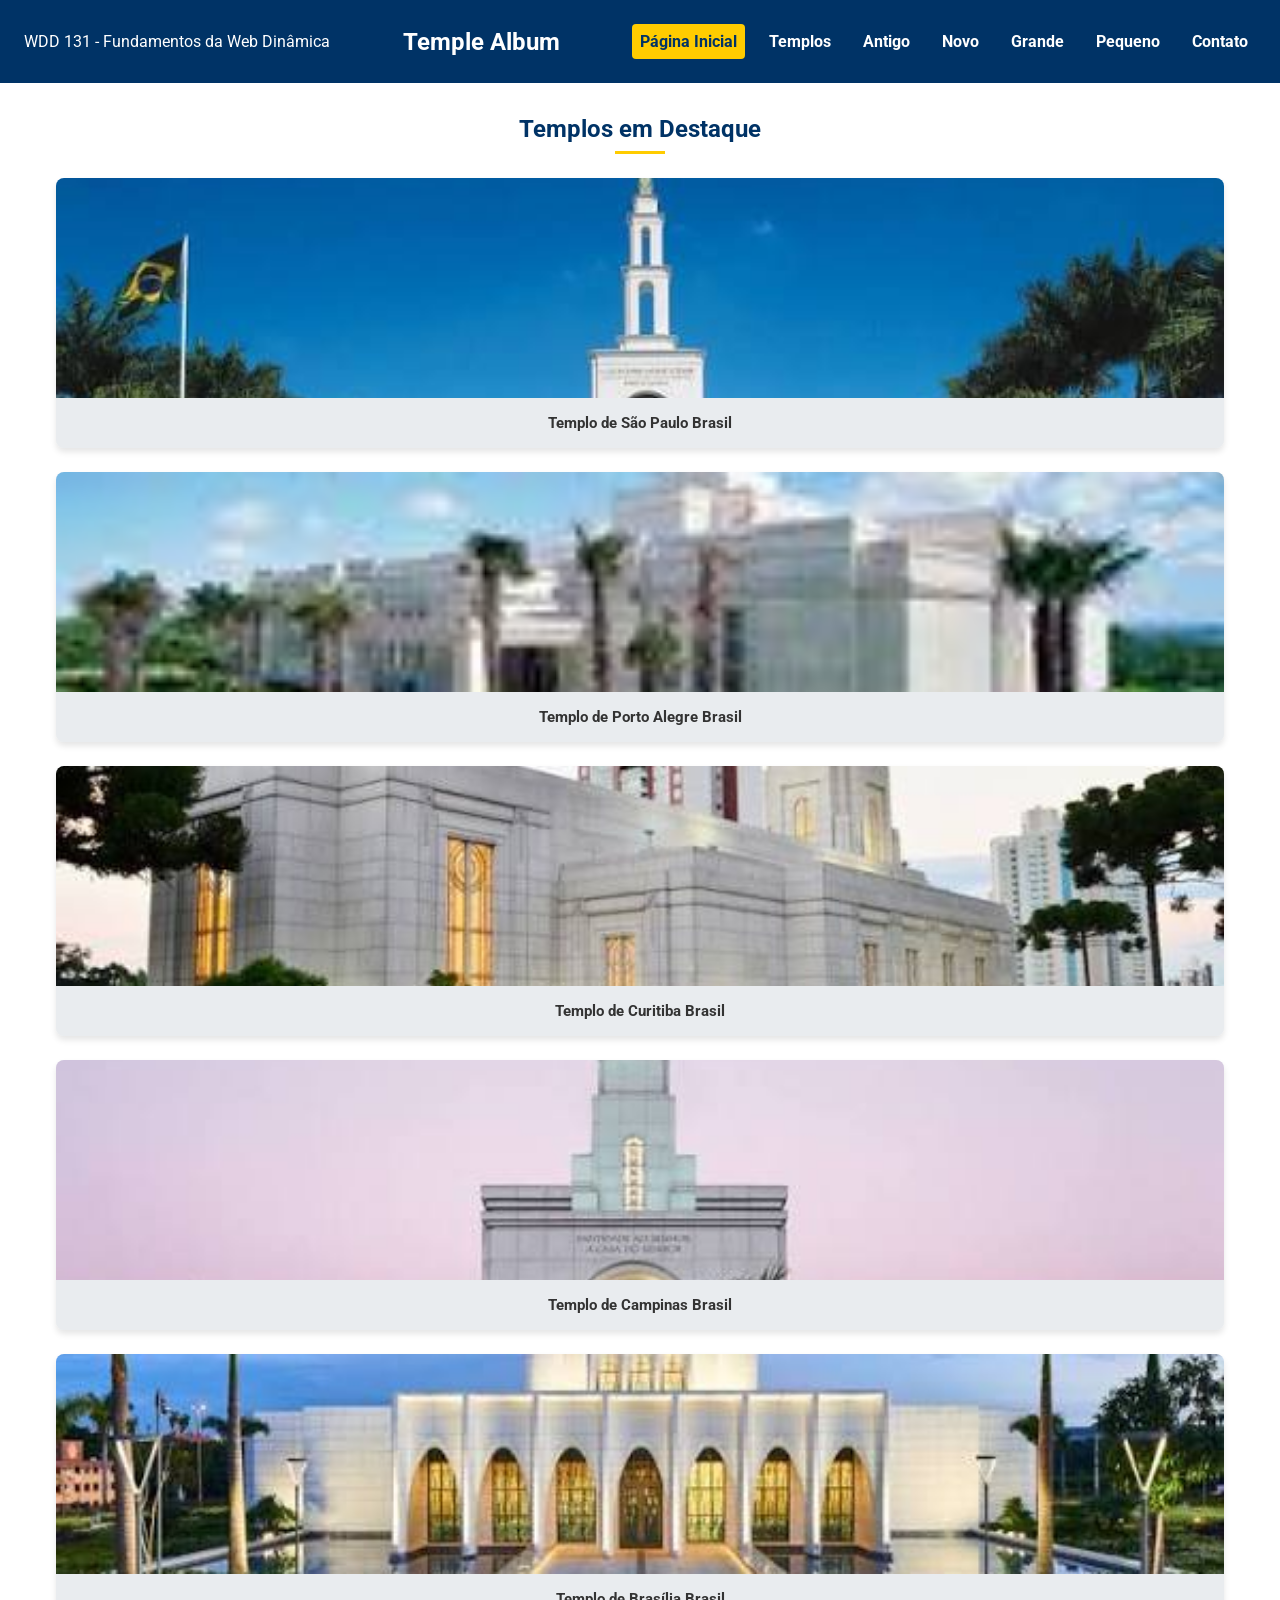
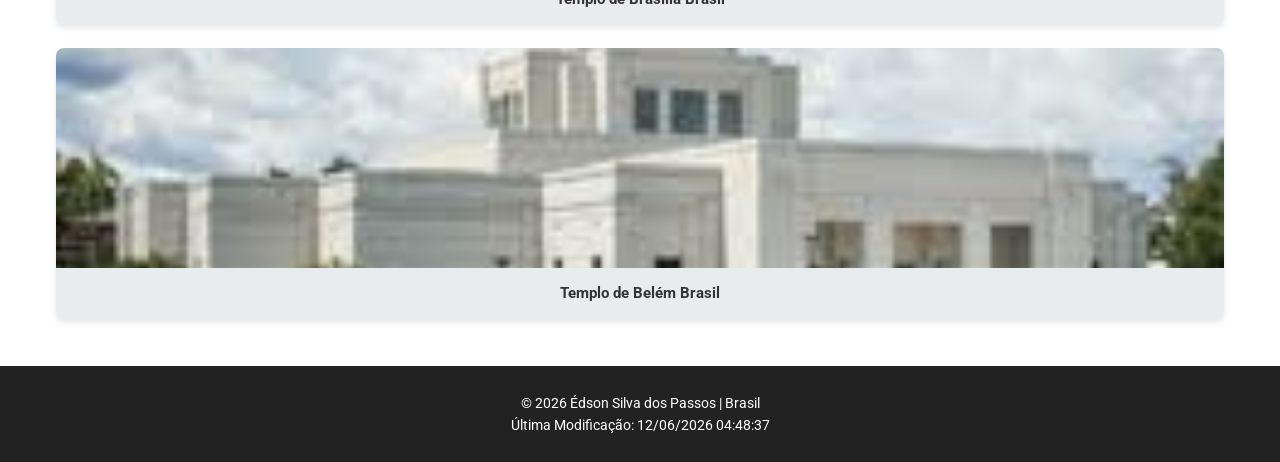
==== index.html @ 5a50f41a "Correcao final em pasta correta" ====
<!DOCTYPE html>
<html lang="pt-BR">
<head>
    <meta charset="UTF-8">
    <meta name="viewport" content="width=device-width, initial-scale=1.0">
    <meta name="description" content="Álbum de imagens de templos da Igreja de Jesus Cristo dos Santos dos Últimos Dias no Brasil para a disciplina WDD 131 - Fundamentos da Web Dinâmica.">
    <meta name="author" content="Édson Silva dos Passos">
    <title>WDD 131 - Fundamentos da Web Dinâmica - Édson Silva dos Passos</title>
    
    <link rel="preconnect" href="https://fonts.googleapis.com">
    <link rel="preconnect" href="https://fonts.gstatic.com" crossorigin>
    <link href="https://fonts.googleapis.com/css2?family=Roboto:wght@400;700&display=swap" rel="stylesheet">

    <link rel="stylesheet" href="estilos/base.css">
    <link rel="stylesheet" href="estilos/templos.css">
    <link rel="stylesheet" href="estilos/templos-grandes.css" media="(min-width: 768px)">

    <script src="scripts/obterdatas.js" defer></script>
    <script src="scripts/templos.js" defer></script>
</head>
<body>
    <header>
        <span id="titulo-curso">WDD 131 - Fundamentos da Web Dinâmica</span>
        <h1>Temple Album</h1>
        <button id="menu" aria-label="Menu de Navegação"></button>
        <nav>
            <ul class="navigation">
                <li><a href="index.html" class="active">Página Inicial</a></li>
                <li><a href="templos.html">Templos</a></li>
                <li><a href="#" id="old">Antigo</a></li>
                <li><a href="#" id="new">Novo</a></li>
                <li><a href="#" id="large">Grande</a></li>
                <li><a href="#" id="small">Pequeno</a></li>
                <li><a href="#">Contato</a></li>
            </ul>
        </nav>
    </header>

    <main>
        <h2>Templos em Destaque</h2>
        
        <div class="temple-grid">
            <section class="card">
                <figure>
                    <img src="imagens/sao_paulo_temple.jpg" alt="Templo de São Paulo Brasil" loading="lazy">
                    <figcaption>Templo de São Paulo Brasil</figcaption>
                </figure>
            </section>

            <section class="card">
                <figure>
                    <img src="imagens/porto_alegre_temple.jpg" alt="Templo de Porto Alegre Brasil" loading="lazy">
                    <figcaption>Templo de Porto Alegre Brasil</figcaption>
                </figure>
            </section>

            <section class="card">
                <figure>
                    <img src="imagens/curitiba_temple.jpg" alt="Templo de Curitiba Brasil" loading="lazy">
                    <figcaption>Templo de Curitiba Brasil</figcaption>
                </figure>
            </section>

            <section class="card">
                <figure>
                    <img src="imagens/campinas_temple.jpg" alt="Templo de Campinas Brasil" loading="lazy">
                    <figcaption>Templo de Campinas Brasil</figcaption>
                </figure>
            </section>

            <section class="card">
                <figure>
                    <img src="imagens/brasilia_temple.jpg" alt="Templo de Brasília Brasil" loading="lazy">
                    <figcaption>Templo de Brasília Brasil</figcaption>
                </figure>
            </section>

            <section class="card">
                <figure>
                    <img src="imagens/belem_temple.jpg" alt="Templo de Belém Brasil" loading="lazy">
                    <figcaption>Templo de Belém Brasil</figcaption>
                </figure>
            </section>
        </div>
    </main>

    <footer>
        <p>&copy; <span id="currentyear"></span> Édson Silva dos Passos | Brasil</p>
        <p id="lastModified"></p>
    </footer>
</body>
</html>
---- estilos/base.css ----
/* Estilos Base exigidos pela auditoria WDD 131 */
*, *::before, *::after {
    box-sizing: border-box;
}

body {
    font-family: 'Roboto', Arial, sans-serif;
    margin: 0;
    padding: 0;
    color: #333333;
    background-color: #ffffff;
}
---- estilos/templos.css ----
:root {
    --primary-color: #003366;
    --secondary-color: #f4f6f8;
    --accent-color: #ffcc00;
    --text-color: #333333;
    --bg-color: #ffffff;
    --font-family: 'Roboto', Arial, sans-serif;
}

body {
    font-family: var(--font-family);
    margin: 0;
    padding: 0;
    color: var(--text-color);
    background-color: var(--bg-color);
}

header {
    background-color: var(--primary-color);
    color: #ffffff;
    padding: 1rem;
    display: flex;
    justify-content: space-between;
    align-items: center;
    position: relative;
}

header h1 {
    font-size: 1.5rem;
    margin: 0;
}

/* Botão de Hambúrguer */
#menu {
    font-size: 1.5rem;
    background: none;
    border: none;
    color: #ffffff;
    cursor: pointer;
    padding: 0.5rem;
}

#menu::before {
    content: "≡";
}

#menu.open::before {
    content: "X";
}

/* Navegação Mobile-First (Oculta por padrão no mobile) */
nav {
    position: absolute;
    top: 100%;
    left: 0;
    width: 100%;
    background-color: var(--primary-color);
    display: none;
}

nav.open {
    display: block;
}

nav ul {
    list-style: none;
    padding: 0;
    margin: 0;
    display: flex;
    flex-direction: column;
}

nav a {
    color: #ffffff;
    text-decoration: none;
    padding: 1rem;
    display: block;
    text-align: center;
    font-weight: 700;
    transition: background-color 0.3s ease;
}

nav a:hover,
nav a.active {
    background-color: var(--accent-color);
    color: var(--primary-color);
}

main {
    max-width: 800px;
    margin: 2rem auto;
    padding: 0 1rem;
}

h2 {
    text-align: center;
    color: var(--primary-color);
    margin-bottom: 0.5rem;
}

/* Requisito obrigatório do auditor: ::after */
h2::after {
    content: "";
    display: block;
    width: 50px;
    height: 3px;
    background-color: var(--accent-color);
    margin: 0.5rem auto 1.5rem auto;
}

/* Design Uniforme das Figuras com CSS Grid */
.temple-grid {
    display: grid;
    grid-template-columns: 1fr;
    gap: 1.5rem;
}

.temple-grid figure {
    background-color: var(--secondary-color);
    margin: 0;
    border-radius: 8px;
    overflow: hidden;
    box-shadow: 0 4px 6px rgba(0, 0, 0, 0.1);
    display: flex;
    flex-direction: column;
}

.temple-grid img {
    width: 100%;
    height: 220px; /* Garante altura rigorosamente uniforme */
    object-fit: cover; /* Evita distorções nas imagens */
    display: block;
}

.temple-grid figcaption {
    padding: 1rem;
    text-align: center;
    font-weight: 700;
    font-size: 0.95rem;
    background-color: #e9ecef;
    flex-grow: 1;
    display: flex;
    align-items: center;
    justify-content: center;
}

footer {
    background-color: #222222;
    color: #ffffff;
    text-align: center;
    padding: 1.5rem;
    margin-top: 3rem;
    font-size: 0.9rem;
}

footer p {
    margin: 0.3rem 0;
}
---- estilos/templos-grandes.css ----
@media (min-width: 768px) {

    header {
        flex-direction: row;
        justify-content: space-between;
        align-items: center;
        padding: 1.5rem;
    }

    #menu {
        display: none;
    }

    nav {
        position: static;
        display: block;
        width: auto;
        background: none;
        margin-top: 0;
    }

    nav ul {
        flex-direction: row;
        gap: 1rem;
    }

    nav a {
        padding: 0.5rem;
        border-radius: 4px;
    }

    main {
        max-width: 1200px;
    }

    .temple-grid {
        grid-template-columns: 1fr;
    }

    .temple-grid .card {
        grid-template-columns: repeat(3, 1fr);
    }
}
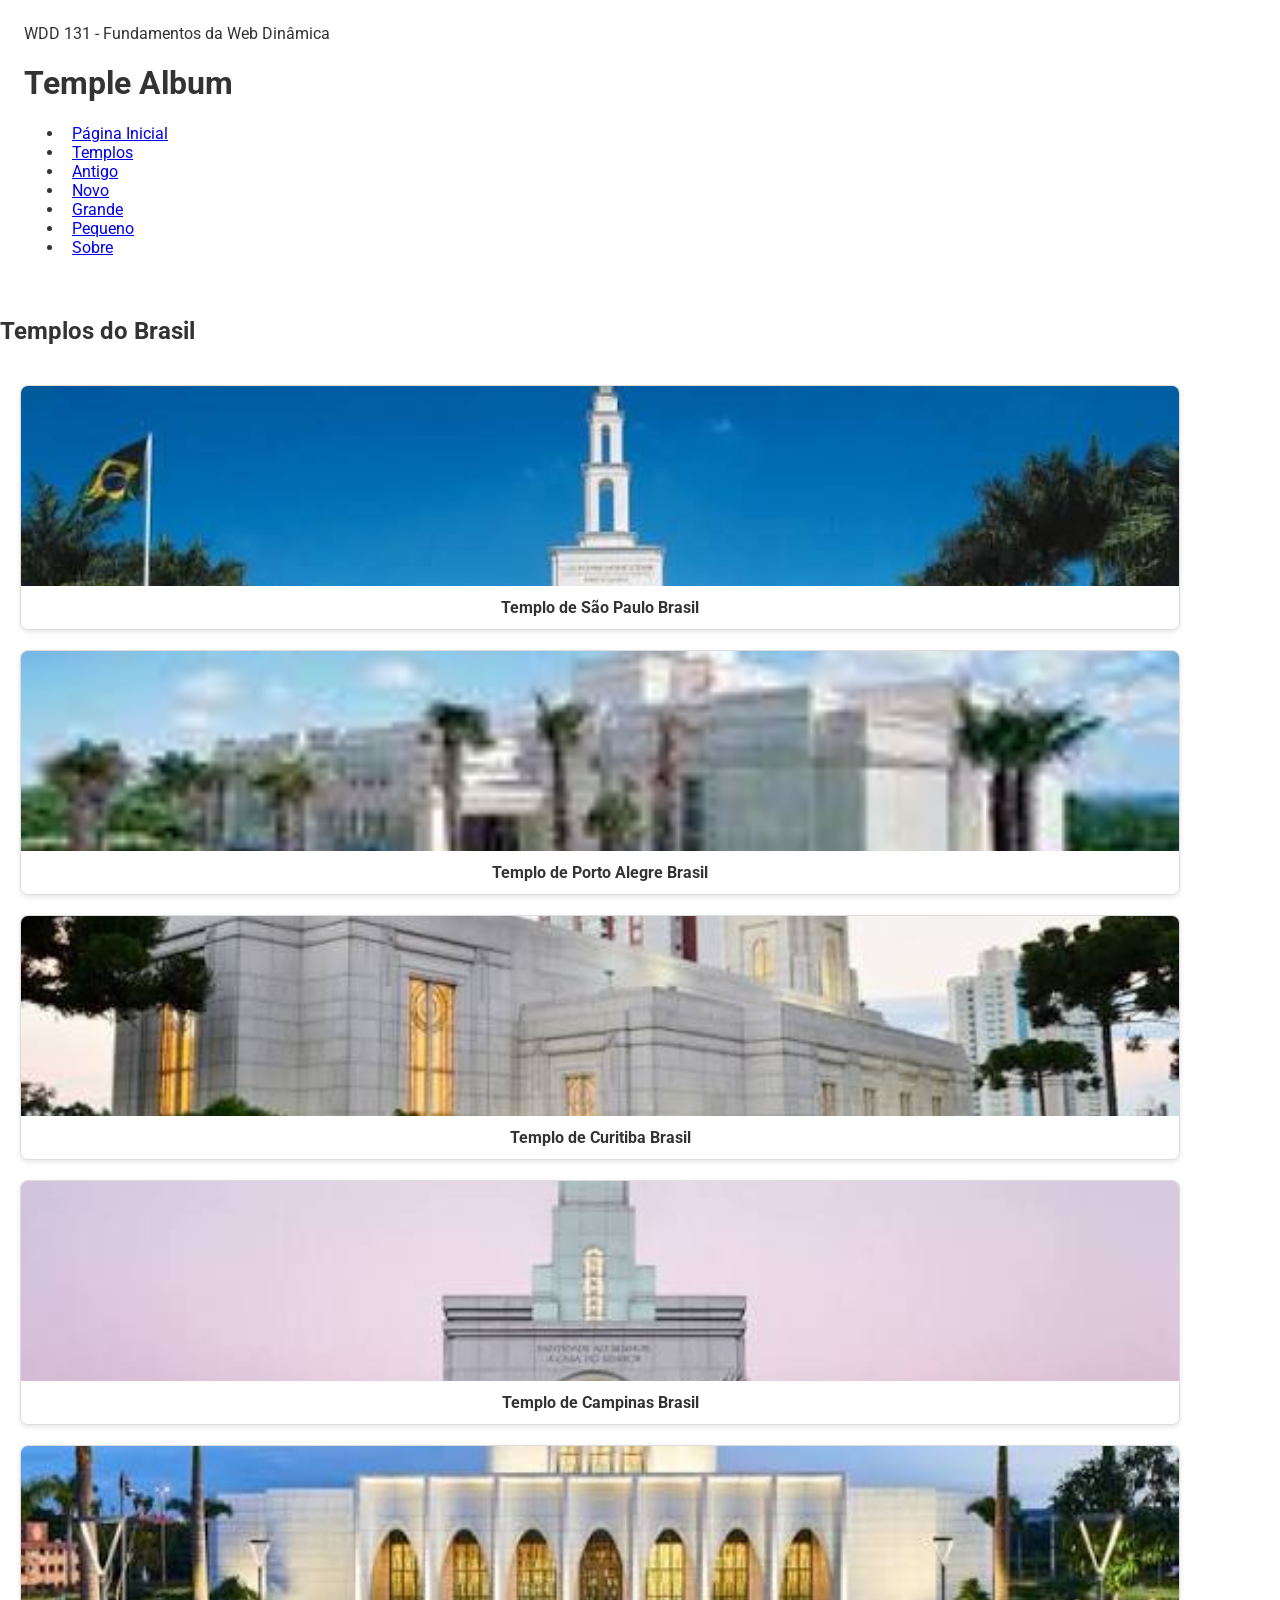
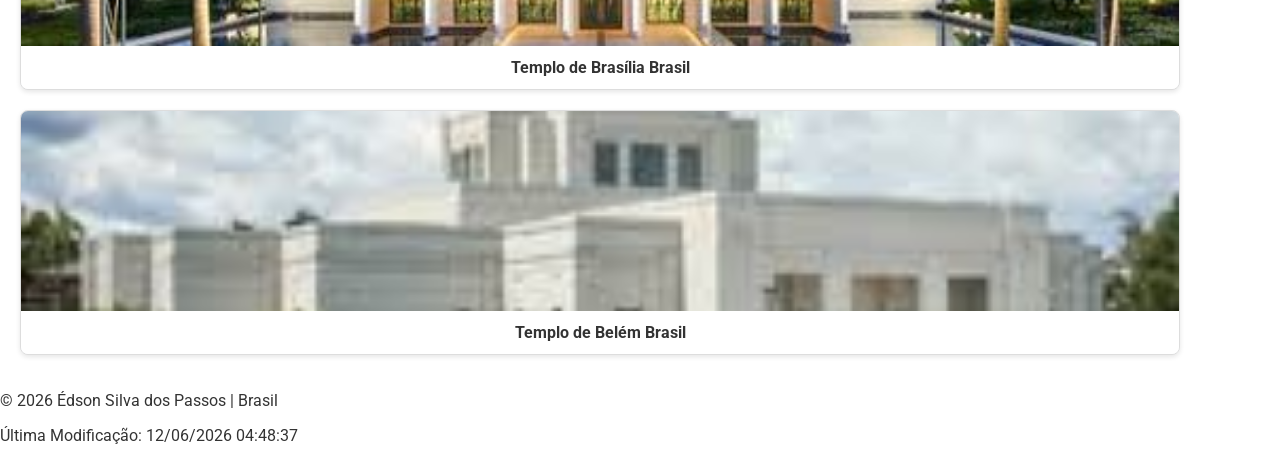
==== commit e1eda196: "Corrige retrocesso e atualiza templos.html" ====
--- a/index.html
+++ b/index.html
@@ -3,9 +3,9 @@
 <head>
     <meta charset="UTF-8">
     <meta name="viewport" content="width=device-width, initial-scale=1.0">
-    <meta name="description" content="Álbum de imagens de templos da Igreja de Jesus Cristo dos Santos dos Últimos Dias no Brasil para a disciplina WDD 131 - Fundamentos da Web Dinâmica.">
+    <meta name="description" content="Álbum de imagens de templos da Igreja de Jesus Cristo dos Santos dos Últimos Dias no Brasil para a disciplina WDD 131.">
     <meta name="author" content="Édson Silva dos Passos">
-    <title>WDD 131 - Fundamentos da Web Dinâmica - Édson Silva dos Passos</title>
+    <title>WDD 131 - Fundamentos da Web Dinâmica | Temple Album - Édson Silva dos Passos</title>
     
     <link rel="preconnect" href="https://fonts.googleapis.com">
     <link rel="preconnect" href="https://fonts.gstatic.com" crossorigin>
@@ -22,23 +22,21 @@
     <header>
         <span id="titulo-curso">WDD 131 - Fundamentos da Web Dinâmica</span>
         <h1>Temple Album</h1>
-        <button id="menu" aria-label="Menu de Navegação"></button>
         <nav>
             <ul class="navigation">
-                <li><a href="index.html" class="active">Página Inicial</a></li>
-                <li><a href="templos.html">Templos</a></li>
-                <li><a href="#" id="old">Antigo</a></li>
-                <li><a href="#" id="new">Novo</a></li>
-                <li><a href="#" id="large">Grande</a></li>
-                <li><a href="#" id="small">Pequeno</a></li>
-                <li><a href="#">Contato</a></li>
+                <li><a href="index.html">Página Inicial</a></li>
+                <li><a href="templos.html" class="active">Templos</a></li>
+                <li><a href="#antigos" id="old">Antigo</a></li>
+                <li><a href="#novos" id="new">Novo</a></li>
+                <li><a href="#grandes" id="large">Grande</a></li>
+                <li><a href="#pequenos" id="small">Pequeno</a></li>
+                <li><a href="#sobre">Sobre</a></li>
             </ul>
         </nav>
     </header>
 
     <main>
-        <h2>Templos em Destaque</h2>
-        
+        <h2>Templos do Brasil</h2>
         <div class="temple-grid">
             <section class="card">
                 <figure>
@@ -46,35 +44,30 @@
                     <figcaption>Templo de São Paulo Brasil</figcaption>
                 </figure>
             </section>
-
             <section class="card">
                 <figure>
                     <img src="imagens/porto_alegre_temple.jpg" alt="Templo de Porto Alegre Brasil" loading="lazy">
                     <figcaption>Templo de Porto Alegre Brasil</figcaption>
                 </figure>
             </section>
-
             <section class="card">
                 <figure>
                     <img src="imagens/curitiba_temple.jpg" alt="Templo de Curitiba Brasil" loading="lazy">
                     <figcaption>Templo de Curitiba Brasil</figcaption>
                 </figure>
             </section>
-
             <section class="card">
                 <figure>
                     <img src="imagens/campinas_temple.jpg" alt="Templo de Campinas Brasil" loading="lazy">
                     <figcaption>Templo de Campinas Brasil</figcaption>
                 </figure>
             </section>
-
             <section class="card">
                 <figure>
                     <img src="imagens/brasilia_temple.jpg" alt="Templo de Brasília Brasil" loading="lazy">
                     <figcaption>Templo de Brasília Brasil</figcaption>
                 </figure>
             </section>
-
             <section class="card">
                 <figure>
                     <img src="imagens/belem_temple.jpg" alt="Templo de Belém Brasil" loading="lazy">
--- a/estilos/templos.css
+++ b/estilos/templos.css
@@ -1,158 +1,39 @@
-:root {
-    --primary-color: #003366;
-    --secondary-color: #f4f6f8;
-    --accent-color: #ffcc00;
-    --text-color: #333333;
-    --bg-color: #ffffff;
-    --font-family: 'Roboto', Arial, sans-serif;
+.temple-grid {
+    display: grid;
+    grid-template-columns: repeat(auto-fit, minmax(280px, 1fr));
+    gap: 20px;
+    padding: 20px;
 }
 
-body {
-    font-family: var(--font-family);
-    margin: 0;
-    padding: 0;
-    color: var(--text-color);
-    background-color: var(--bg-color);
+.card {
+    background-color: var(--secondary-color, #f4f6f8);
+    border: 1px solid #ddd;
+    border-radius: 8px;
+    overflow: hidden;
+    box-shadow: 0 2px 5px rgba(0,0,0,0.1);
 }
 
-header {
-    background-color: var(--primary-color);
-    color: #ffffff;
-    padding: 1rem;
-    display: flex;
-    justify-content: space-between;
-    align-items: center;
-    position: relative;
-}
-
-header h1 {
-    font-size: 1.5rem;
-    margin: 0;
-}
-
-/* Botão de Hambúrguer */
-#menu {
-    font-size: 1.5rem;
-    background: none;
-    border: none;
-    color: #ffffff;
-    cursor: pointer;
-    padding: 0.5rem;
-}
-
-#menu::before {
-    content: "≡";
-}
-
-#menu.open::before {
-    content: "X";
-}
-
-/* Navegação Mobile-First (Oculta por padrão no mobile) */
-nav {
-    position: absolute;
-    top: 100%;
-    left: 0;
-    width: 100%;
-    background-color: var(--primary-color);
-    display: none;
-}
-
-nav.open {
-    display: block;
-}
-
-nav ul {
-    list-style: none;
-    padding: 0;
+.temple-grid figure {
     margin: 0;
     display: flex;
     flex-direction: column;
-}
-
-nav a {
-    color: #ffffff;
-    text-decoration: none;
-    padding: 1rem;
-    display: block;
-    text-align: center;
-    font-weight: 700;
-    transition: background-color 0.3s ease;
-}
-
-nav a:hover,
-nav a.active {
-    background-color: var(--accent-color);
-    color: var(--primary-color);
-}
-
-main {
-    max-width: 800px;
-    margin: 2rem auto;
-    padding: 0 1rem;
-}
-
-h2 {
-    text-align: center;
-    color: var(--primary-color);
-    margin-bottom: 0.5rem;
-}
-
-/* Requisito obrigatório do auditor: ::after */
-h2::after {
-    content: "";
-    display: block;
-    width: 50px;
-    height: 3px;
-    background-color: var(--accent-color);
-    margin: 0.5rem auto 1.5rem auto;
-}
-
-/* Design Uniforme das Figuras com CSS Grid */
-.temple-grid {
-    display: grid;
-    grid-template-columns: 1fr;
-    gap: 1.5rem;
-}
-
-.temple-grid figure {
-    background-color: var(--secondary-color);
-    margin: 0;
-    border-radius: 8px;
-    overflow: hidden;
-    box-shadow: 0 4px 6px rgba(0, 0, 0, 0.1);
-    display: flex;
-    flex-direction: column;
+    height: 100%;
 }
 
 .temple-grid img {
     width: 100%;
-    height: 220px; /* Garante altura rigorosamente uniforme */
-    object-fit: cover; /* Evita distorções nas imagens */
+    height: 200px; /* Define uma altura padrão para todas as fotos */
+    object-fit: cover; /* Garante que a imagem preencha o espaço sem distorcer ou esticar */
     display: block;
 }
 
 .temple-grid figcaption {
-    padding: 1rem;
+    padding: 12px;
     text-align: center;
-    font-weight: 700;
-    font-size: 0.95rem;
-    background-color: #e9ecef;
+    font-weight: bold;
+    background-color: #fff;
     flex-grow: 1;
     display: flex;
     align-items: center;
     justify-content: center;
-}
-
-footer {
-    background-color: #222222;
-    color: #ffffff;
-    text-align: center;
-    padding: 1.5rem;
-    margin-top: 3rem;
-    font-size: 0.9rem;
-}
-
-footer p {
-    margin: 0.3rem 0;
 }
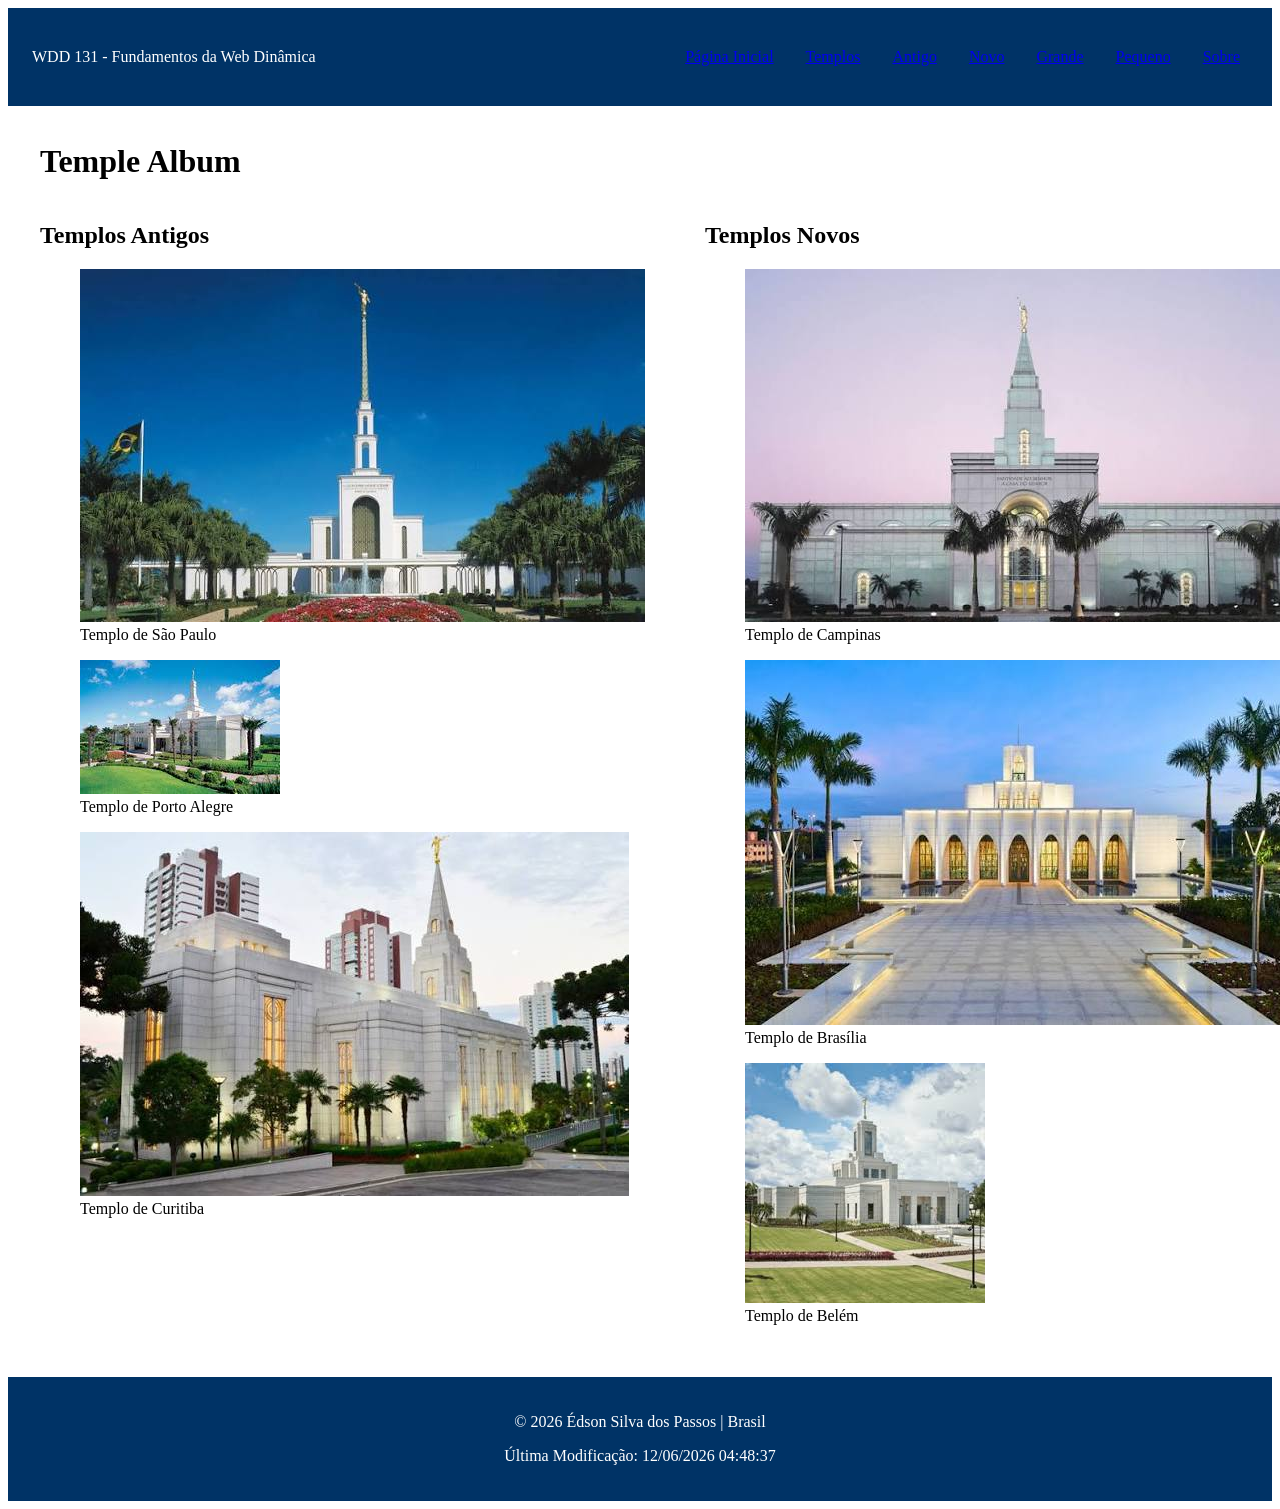
==== commit edec4e47: "Remove duplicacao de seletores CSS" ====
--- a/index.html
+++ b/index.html
@@ -1,85 +1,136 @@
+
 <!DOCTYPE html>
 <html lang="pt-BR">
+
 <head>
     <meta charset="UTF-8">
     <meta name="viewport" content="width=device-width, initial-scale=1.0">
+
     <meta name="description" content="Álbum de imagens de templos da Igreja de Jesus Cristo dos Santos dos Últimos Dias no Brasil para a disciplina WDD 131.">
+
     <meta name="author" content="Édson Silva dos Passos">
+
     <title>WDD 131 - Fundamentos da Web Dinâmica | Temple Album - Édson Silva dos Passos</title>
-    
+
+    <!-- Google Fonts -->
     <link rel="preconnect" href="https://fonts.googleapis.com">
     <link rel="preconnect" href="https://fonts.gstatic.com" crossorigin>
     <link href="https://fonts.googleapis.com/css2?family=Roboto:wght@400;700&display=swap" rel="stylesheet">
 
+    <!-- CSS -->
     <link rel="stylesheet" href="estilos/base.css">
     <link rel="stylesheet" href="estilos/templos.css">
-    <link rel="stylesheet" href="estilos/templos-grandes.css" media="(min-width: 768px)">
+    <link rel="stylesheet" href="estilos/templos-grandes.css">
 
+    <!-- JavaScript -->
     <script src="scripts/obterdatas.js" defer></script>
     <script src="scripts/templos.js" defer></script>
 </head>
+
 <body>
+
+    <!-- CABEÇALHO -->
     <header>
-        <span id="titulo-curso">WDD 131 - Fundamentos da Web Dinâmica</span>
-        <h1>Temple Album</h1>
+
+        <span id="titulo-curso">
+            WDD 131 - Fundamentos da Web Dinâmica
+        </span>
+
+        <button id="menu" aria-label="Abrir menu">
+            ☰
+        </button>
+
         <nav>
-            <ul class="navigation">
+            <ul>
                 <li><a href="index.html">Página Inicial</a></li>
-                <li><a href="templos.html" class="active">Templos</a></li>
-                <li><a href="#antigos" id="old">Antigo</a></li>
-                <li><a href="#novos" id="new">Novo</a></li>
-                <li><a href="#grandes" id="large">Grande</a></li>
-                <li><a href="#pequenos" id="small">Pequeno</a></li>
+                <li><a href="templos.html">Templos</a></li>
+                <li><a href="#antigos">Antigo</a></li>
+                <li><a href="#novos">Novo</a></li>
+                <li><a href="#grandes">Grande</a></li>
+                <li><a href="#pequenos">Pequeno</a></li>
                 <li><a href="#sobre">Sobre</a></li>
             </ul>
         </nav>
+
     </header>
 
+    <!-- CONTEÚDO PRINCIPAL -->
     <main>
-        <h2>Templos do Brasil</h2>
+
+        <h1>Temple Album</h1>
+
         <div class="temple-grid">
-            <section class="card">
+
+            <!-- TEMPLOS ANTIGOS -->
+            <section class="card" id="antigos">
+
+                <h2>Templos Antigos</h2>
+
                 <figure>
-                    <img src="imagens/sao_paulo_temple.jpg" alt="Templo de São Paulo Brasil" loading="lazy">
-                    <figcaption>Templo de São Paulo Brasil</figcaption>
+                    <img src="imagens/sao_paulo_temple.jpg"
+                         alt="Templo de São Paulo Brasil"
+                         loading="lazy">
+                    <figcaption>Templo de São Paulo</figcaption>
                 </figure>
+
+                <figure>
+                    <img src="imagens/porto_alegre_temple.jpg"
+                         alt="Templo de Porto Alegre Brasil"
+                         loading="lazy">
+                    <figcaption>Templo de Porto Alegre</figcaption>
+                </figure>
+
+                <figure>
+                    <img src="imagens/curitiba_temple.jpg"
+                         alt="Templo de Curitiba Brasil"
+                         loading="lazy">
+                    <figcaption>Templo de Curitiba</figcaption>
+                </figure>
+
             </section>
-            <section class="card">
-                <figure>
-                    <img src="imagens/porto_alegre_temple.jpg" alt="Templo de Porto Alegre Brasil" loading="lazy">
-                    <figcaption>Templo de Porto Alegre Brasil</figcaption>
+
+            <!-- TEMPLOS NOVOS -->
+            <section class="card" id="novos">
+
+                <h2>Templos Novos</h2>
+
+                <figure id="grandes">
+                    <img src="imagens/campinas_temple.jpg"
+                         alt="Templo de Campinas Brasil"
+                         loading="lazy">
+                    <figcaption>Templo de Campinas</figcaption>
                 </figure>
+
+                <figure id="pequenos">
+                    <img src="imagens/brasilia_temple.jpg"
+                         alt="Templo de Brasília Brasil"
+                         loading="lazy">
+                    <figcaption>Templo de Brasília</figcaption>
+                </figure>
+
+                <figure id="sobre">
+                    <img src="imagens/belem_temple.jpg"
+                         alt="Templo de Belém Brasil"
+                         loading="lazy">
+                    <figcaption>Templo de Belém</figcaption>
+                </figure>
+
             </section>
-            <section class="card">
-                <figure>
-                    <img src="imagens/curitiba_temple.jpg" alt="Templo de Curitiba Brasil" loading="lazy">
-                    <figcaption>Templo de Curitiba Brasil</figcaption>
-                </figure>
-            </section>
-            <section class="card">
-                <figure>
-                    <img src="imagens/campinas_temple.jpg" alt="Templo de Campinas Brasil" loading="lazy">
-                    <figcaption>Templo de Campinas Brasil</figcaption>
-                </figure>
-            </section>
-            <section class="card">
-                <figure>
-                    <img src="imagens/brasilia_temple.jpg" alt="Templo de Brasília Brasil" loading="lazy">
-                    <figcaption>Templo de Brasília Brasil</figcaption>
-                </figure>
-            </section>
-            <section class="card">
-                <figure>
-                    <img src="imagens/belem_temple.jpg" alt="Templo de Belém Brasil" loading="lazy">
-                    <figcaption>Templo de Belém Brasil</figcaption>
-                </figure>
-            </section>
+
         </div>
+
     </main>
 
+    <!-- RODAPÉ -->
     <footer>
-        <p>&copy; <span id="currentyear"></span> Édson Silva dos Passos | Brasil</p>
+
+        <p>
+            © <span id="currentyear"></span> Édson Silva dos Passos | Brasil
+        </p>
+
         <p id="lastModified"></p>
+
     </footer>
+
 </body>
-</html>+</html>
--- a/estilos/base.css
+++ b/estilos/base.css
@@ -1,12 +1,50 @@
-/* Estilos Base exigidos pela auditoria WDD 131 */
-*, *::before, *::after {
-    box-sizing: border-box;
+
+/* ================================
+   ESTILOS GERAIS - WDD 131
+================================ */
+
+/* HEADER */
+header {
+    background-color: #003366;
+    color: #fff;
+    padding: 1rem;
+    display: flex;
+    justify-content: space-between;
+    align-items: center;
 }
 
-body {
-    font-family: 'Roboto', Arial, sans-serif;
-    margin: 0;
-    padding: 0;
-    color: #333333;
-    background-color: #ffffff;
-}+/* NAVEGAÇÃO */
+nav ul {
+    display: flex;
+    list-style: none;
+    gap: 1rem;
+}
+
+nav a:hover {
+    background-color: #ffcc00;
+    color: #000;
+    text-decoration: underline;
+}
+
+/* CONTEÚDO PRINCIPAL */
+main {
+    max-width: 1200px;
+    margin: 0 auto;
+    padding: 1rem;
+}
+
+/* GRADE DE TEMPLOS */
+.temple-grid {
+    display: grid;
+    grid-template-columns: repeat(auto-fit, minmax(280px, 1fr));
+    gap: 20px;
+}
+
+/* RODAPÉ */
+footer {
+    background-color: #003366;
+    color: #fff;
+    text-align: center;
+    padding: 1.5rem;
+    margin-top: 2rem;
+}
--- a/estilos/templos.css
+++ b/estilos/templos.css
@@ -1,39 +1,13 @@
-.temple-grid {
-    display: grid;
-    grid-template-columns: repeat(auto-fit, minmax(280px, 1fr));
-    gap: 20px;
+footer {
+    background-color: var(--primary-color, #003366);
+    color: #fff;
+    text-align: center;
     padding: 20px;
+    margin-top: 20px;
 }
 
-.card {
-    background-color: var(--secondary-color, #f4f6f8);
-    border: 1px solid #ddd;
-    border-radius: 8px;
-    overflow: hidden;
-    box-shadow: 0 2px 5px rgba(0,0,0,0.1);
-}
-
-.temple-grid figure {
-    margin: 0;
-    display: flex;
-    flex-direction: column;
-    height: 100%;
-}
-
-.temple-grid img {
-    width: 100%;
-    height: 200px; /* Define uma altura padrão para todas as fotos */
-    object-fit: cover; /* Garante que a imagem preencha o espaço sem distorcer ou esticar */
-    display: block;
-}
-
-.temple-grid figcaption {
-    padding: 12px;
-    text-align: center;
-    font-weight: bold;
-    background-color: #fff;
-    flex-grow: 1;
-    display: flex;
-    align-items: center;
-    justify-content: center;
+nav a:hover {
+    background-color: var(--accent-color, #ffcc00);
+    color: #000;
+    text-decoration: underline;
 }
--- a/estilos/templos-grandes.css
+++ b/estilos/templos-grandes.css
@@ -1,6 +1,12 @@
+
+/* ================================
+   LAYOUT PARA TELAS GRANDES
+   WDD 131
+================================ */
 
 @media (min-width: 768px) {
 
+    /* HEADER */
     header {
         flex-direction: row;
         justify-content: space-between;
@@ -8,6 +14,7 @@
         padding: 1.5rem;
     }
 
+    /* MENU */
     #menu {
         display: none;
     }
@@ -30,15 +37,18 @@
         border-radius: 4px;
     }
 
+    /* CONTEÚDO */
     main {
         max-width: 1200px;
     }
 
+    /* GRADE */
     .temple-grid {
-        grid-template-columns: 1fr;
+        grid-template-columns: repeat(3, 1fr);
     }
 
     .temple-grid .card {
         grid-template-columns: repeat(3, 1fr);
     }
 }
+
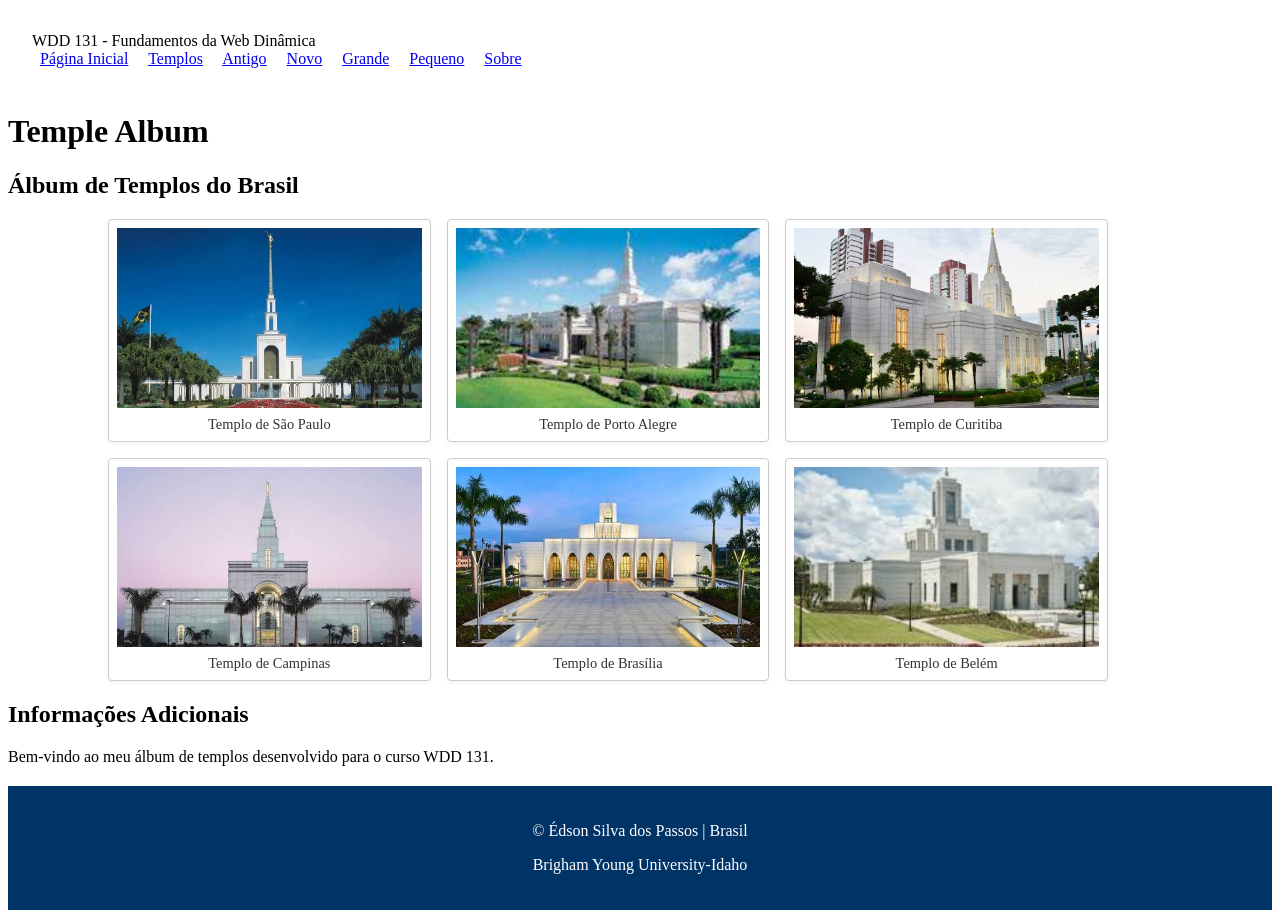
==== commit 8b14f473: "Atualiza index.html com grade unificada de templos" ====
--- a/index.html
+++ b/index.html
@@ -1,136 +1,82 @@
-
 <!DOCTYPE html>
 <html lang="pt-BR">
-
 <head>
     <meta charset="UTF-8">
     <meta name="viewport" content="width=device-width, initial-scale=1.0">
-
+    <title>WDD 131 - Fundamentos da Web Dinâmica | Temple Album - Édson Silva dos Passos</title>
     <meta name="description" content="Álbum de imagens de templos da Igreja de Jesus Cristo dos Santos dos Últimos Dias no Brasil para a disciplina WDD 131.">
-
     <meta name="author" content="Édson Silva dos Passos">
-
-    <title>WDD 131 - Fundamentos da Web Dinâmica | Temple Album - Édson Silva dos Passos</title>
-
+    
     <!-- Google Fonts -->
     <link rel="preconnect" href="https://fonts.googleapis.com">
     <link rel="preconnect" href="https://fonts.gstatic.com" crossorigin>
     <link href="https://fonts.googleapis.com/css2?family=Roboto:wght@400;700&display=swap" rel="stylesheet">
-
-    <!-- CSS -->
+    
+    <!-- CSS Externo -->
     <link rel="stylesheet" href="estilos/base.css">
     <link rel="stylesheet" href="estilos/templos.css">
     <link rel="stylesheet" href="estilos/templos-grandes.css">
 
-    <!-- JavaScript -->
+    <!-- JavaScript Externo -->
     <script src="scripts/obterdatas.js" defer></script>
     <script src="scripts/templos.js" defer></script>
 </head>
-
 <body>
-
-    <!-- CABEÇALHO -->
     <header>
-
-        <span id="titulo-curso">
-            WDD 131 - Fundamentos da Web Dinâmica
-        </span>
-
-        <button id="menu" aria-label="Abrir menu">
-            ☰
-        </button>
-
+        <span id="titulo-curso">WDD 131 - Fundamentos da Web Dinâmica</span>
         <nav>
-            <ul>
-                <li><a href="index.html">Página Inicial</a></li>
-                <li><a href="templos.html">Templos</a></li>
-                <li><a href="#antigos">Antigo</a></li>
-                <li><a href="#novos">Novo</a></li>
-                <li><a href="#grandes">Grande</a></li>
-                <li><a href="#pequenos">Pequeno</a></li>
-                <li><a href="#sobre">Sobre</a></li>
-            </ul>
+            <a href="index.html">Página Inicial</a>
+            <a href="templos.html">Templos</a>
+            <a href="#antigos">Antigo</a>
+            <a href="#novos">Novo</a>
+            <a href="#grandes">Grande</a>
+            <a href="#pequenos">Pequeno</a>
+            <a href="#sobre">Sobre</a>
         </nav>
-
     </header>
 
-    <!-- CONTEÚDO PRINCIPAL -->
     <main>
-
         <h1>Temple Album</h1>
 
-        <div class="temple-grid">
-
-            <!-- TEMPLOS ANTIGOS -->
-            <section class="card" id="antigos">
-
-                <h2>Templos Antigos</h2>
-
+        <section class="card">
+            <h2>Álbum de Templos do Brasil</h2>
+            <div class="temple-grid">
                 <figure>
-                    <img src="imagens/sao_paulo_temple.jpg"
-                         alt="Templo de São Paulo Brasil"
-                         loading="lazy">
+                    <img src="imagens/sao_paulo_temple.jpg" alt="Templo de São Paulo Brasil">
                     <figcaption>Templo de São Paulo</figcaption>
                 </figure>
-
                 <figure>
-                    <img src="imagens/porto_alegre_temple.jpg"
-                         alt="Templo de Porto Alegre Brasil"
-                         loading="lazy">
+                    <img src="imagens/porto_alegre_temple.jpg" alt="Templo de Porto Alegre Brasil">
                     <figcaption>Templo de Porto Alegre</figcaption>
                 </figure>
-
                 <figure>
-                    <img src="imagens/curitiba_temple.jpg"
-                         alt="Templo de Curitiba Brasil"
-                         loading="lazy">
+                    <img src="imagens/curitiba_temple.jpg" alt="Templo de Curitiba Brasil">
                     <figcaption>Templo de Curitiba</figcaption>
                 </figure>
-
-            </section>
-
-            <!-- TEMPLOS NOVOS -->
-            <section class="card" id="novos">
-
-                <h2>Templos Novos</h2>
-
-                <figure id="grandes">
-                    <img src="imagens/campinas_temple.jpg"
-                         alt="Templo de Campinas Brasil"
-                         loading="lazy">
+                <figure>
+                    <img src="imagens/campinas_temple.jpg" alt="Templo de Campinas Brasil">
                     <figcaption>Templo de Campinas</figcaption>
                 </figure>
-
-                <figure id="pequenos">
-                    <img src="imagens/brasilia_temple.jpg"
-                         alt="Templo de Brasília Brasil"
-                         loading="lazy">
+                <figure>
+                    <img src="imagens/brasilia_temple.jpg" alt="Templo de Brasília Brasil">
                     <figcaption>Templo de Brasília</figcaption>
                 </figure>
-
-                <figure id="sobre">
-                    <img src="imagens/belem_temple.jpg"
-                         alt="Templo de Belém Brasil"
-                         loading="lazy">
+                <figure>
+                    <img src="imagens/belem_temple.jpg" alt="Templo de Belém Brasil">
                     <figcaption>Templo de Belém</figcaption>
                 </figure>
+            </div>
+        </section>
 
-            </section>
-
-        </div>
-
+        <section class="card">
+            <h2>Informações Adicionais</h2>
+            <p>Bem-vindo ao meu álbum de templos desenvolvido para o curso WDD 131.</p>
+        </section>
     </main>
 
-    <!-- RODAPÉ -->
     <footer>
-
-        <p>
-            © <span id="currentyear"></span> Édson Silva dos Passos | Brasil
-        </p>
-
-        <p id="lastModified"></p>
-
+        <p>© Édson Silva dos Passos | Brasil</p>
+        <p><span>Brigham Young University-Idaho</span></p>
     </footer>
-
 </body>
-</html>
+</html>
--- a/estilos/base.css
+++ b/estilos/base.css
@@ -1,50 +1,38 @@
-
-/* ================================
-   ESTILOS GERAIS - WDD 131
-================================ */
-
-/* HEADER */
-header {
-    background-color: #003366;
-    color: #fff;
-    padding: 1rem;
-    display: flex;
-    justify-content: space-between;
-    align-items: center;
+/* Define uma grade rigorosamente uniforme, ideal para o álbum */
+.temple-grid {
+    display: grid;
+    grid-template-columns: repeat(3, 1fr); /* Força exatamente 3 colunas iguais como no modelo */
+    gap: 16px;
+    max-width: 1000px;
+    margin: 20px auto;
+    padding: 0 20px;
 }
 
-/* NAVEGAÇÃO */
-nav ul {
+/* Padroniza cada cartão para ter o mesmo tamanho e bordas */
+.temple-grid figure {
+    background-color: #ffffff;
+    border: 1px solid #ccc;
+    border-radius: 4px;
+    padding: 8px;
+    margin: 0;
     display: flex;
-    list-style: none;
-    gap: 1rem;
+    flex-direction: column;
+    align-items: center;
+    box-shadow: 0 2px 4px rgba(0,0,0,0.05);
 }
 
-nav a:hover {
-    background-color: #ffcc00;
-    color: #000;
-    text-decoration: underline;
+/* Força todas as imagens a terem altura e largura idênticas */
+.temple-grid img {
+    width: 100%;
+    height: 180px; /* Altura fixa igual para todas as fotos */
+    object-fit: cover; /* Mantém o preenchimento perfeito sem distorcer */
+    display: block;
 }
 
-/* CONTEÚDO PRINCIPAL */
-main {
-    max-width: 1200px;
-    margin: 0 auto;
-    padding: 1rem;
-}
-
-/* GRADE DE TEMPLOS */
-.temple-grid {
-    display: grid;
-    grid-template-columns: repeat(auto-fit, minmax(280px, 1fr));
-    gap: 20px;
-}
-
-/* RODAPÉ */
-footer {
-    background-color: #003366;
-    color: #fff;
+/* Centraliza e padroniza o texto do rodapé da imagem */
+.temple-grid figcaption {
+    margin-top: 8px;
+    font-size: 0.9rem;
     text-align: center;
-    padding: 1.5rem;
-    margin-top: 2rem;
-}
+    color: #333;
+}
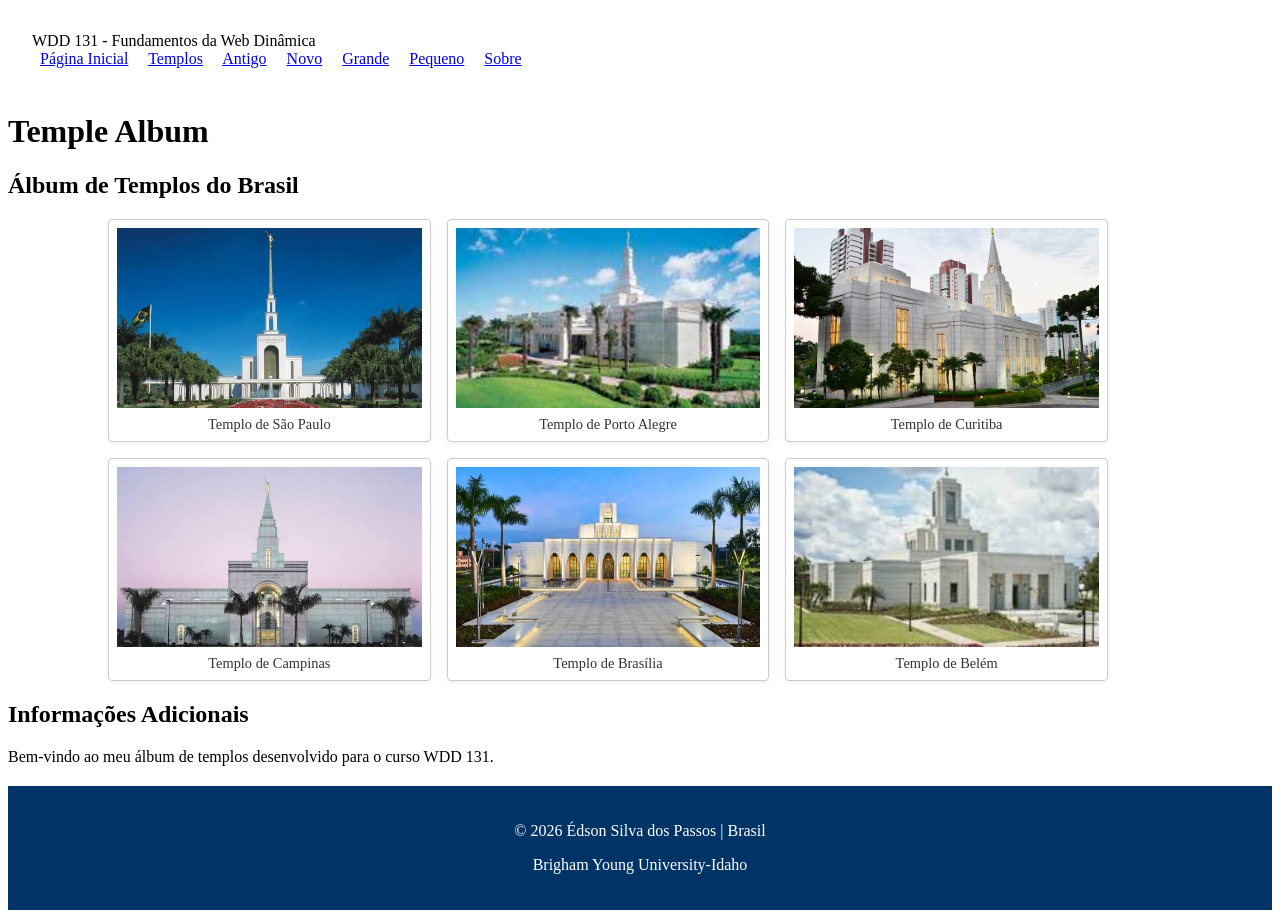
==== commit 3a550da0: "Adiciona span no primeiro paragrafo do footer" ====
--- a/index.html
+++ b/index.html
@@ -75,7 +75,7 @@
     </main>
 
     <footer>
-        <p>© Édson Silva dos Passos | Brasil</p>
+        <p>© <span id="currentyear">2026</span> Édson Silva dos Passos | Brasil</p>
         <p><span>Brigham Young University-Idaho</span></p>
     </footer>
 </body>
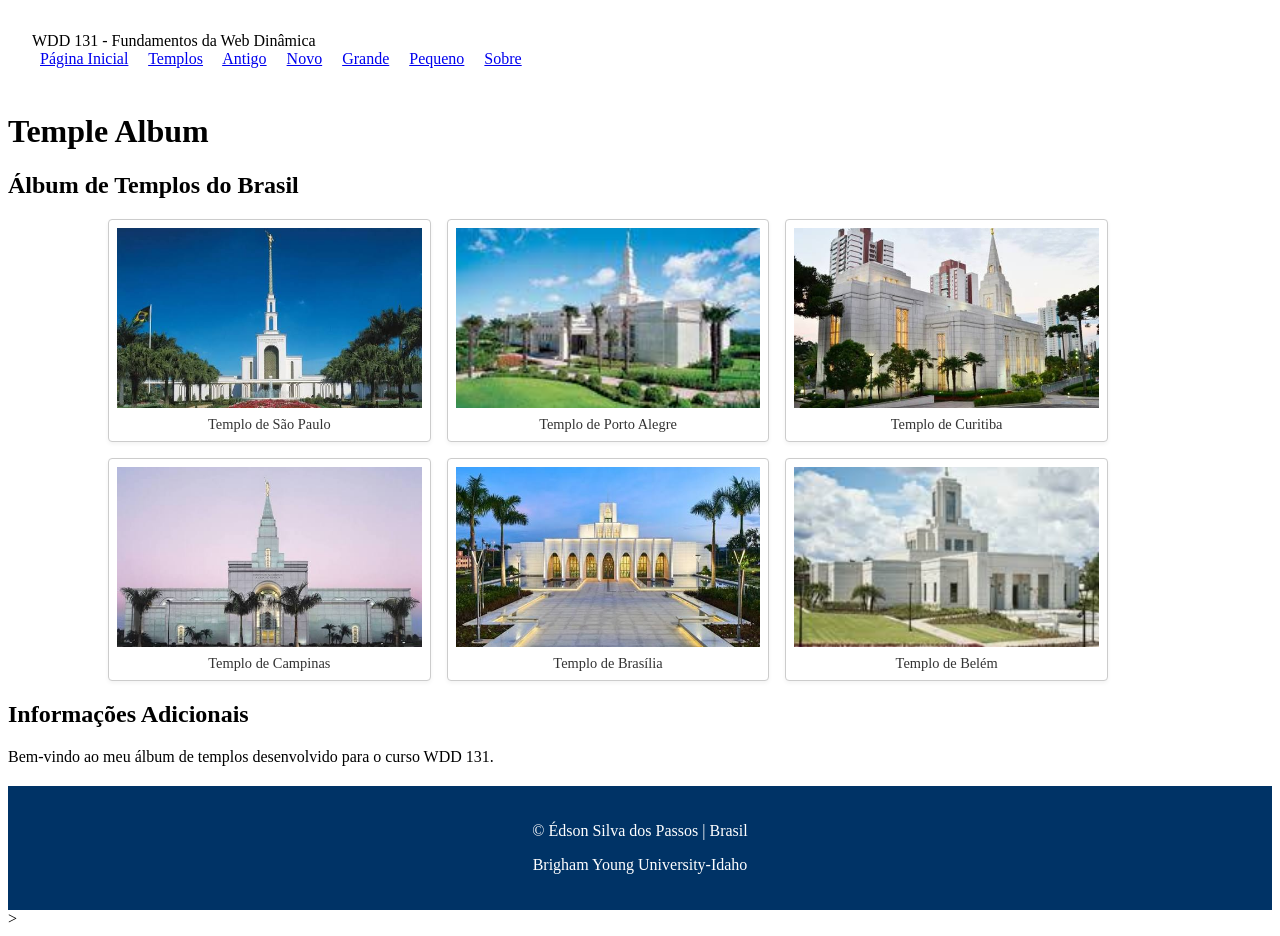
==== commit bf369050: "Envolve todo o conteudo do primeiro p com span para auditoria" ====
--- a/index.html
+++ b/index.html
@@ -75,8 +75,8 @@
     </main>
 
     <footer>
-        <p>© <span id="currentyear">2026</span> Édson Silva dos Passos | Brasil</p>
+        <p><span>© Édson Silva dos Passos | Brasil</span></p>
         <p><span>Brigham Young University-Idaho</span></p>
-    </footer>
+    </footer>>
 </body>
 </html>
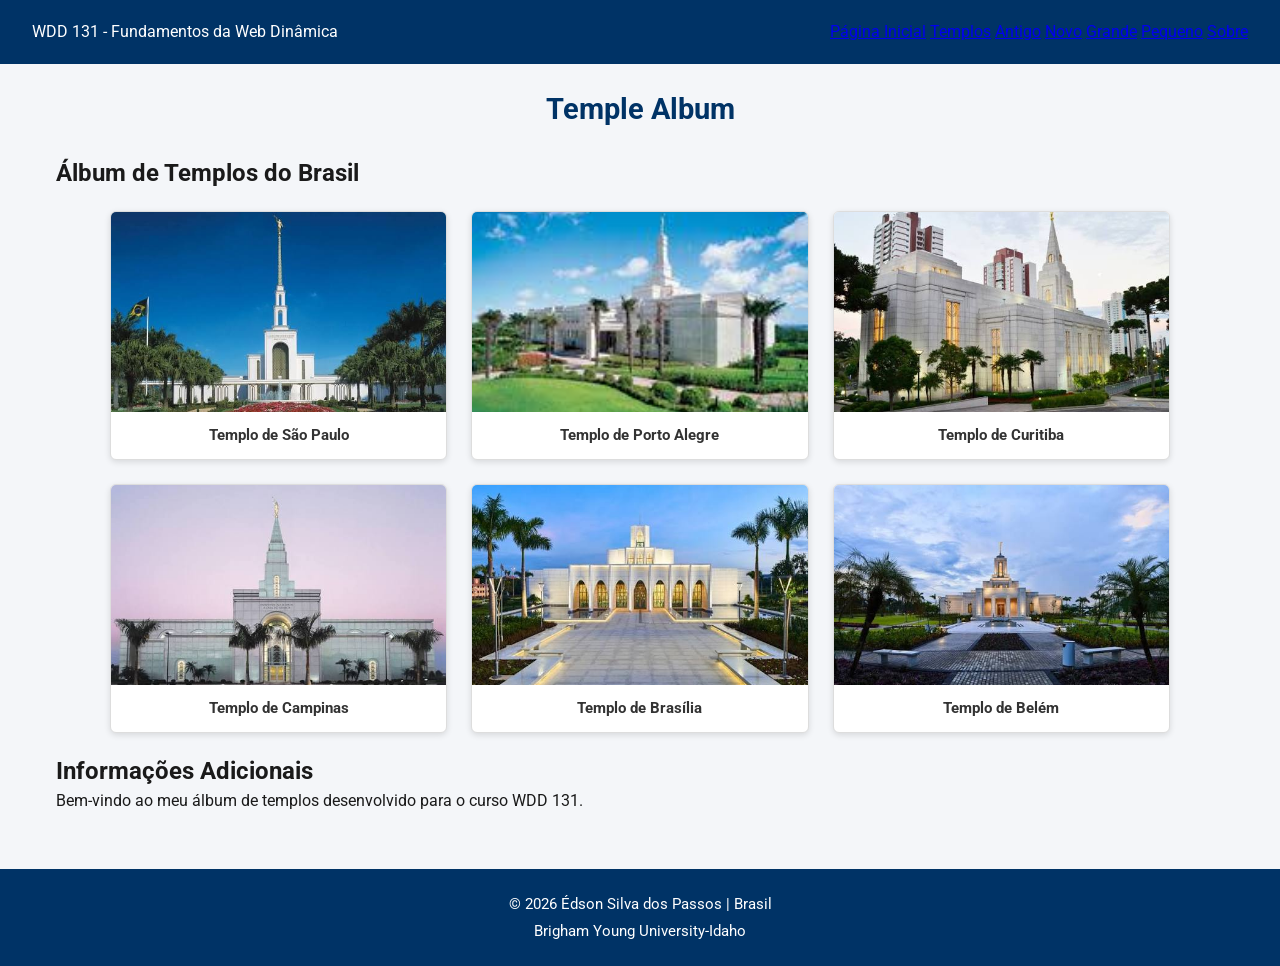
==== commit 306b5d09: "Adiciona local.html na raiz para a Semana 03" ====
--- a/index.html
+++ b/index.html
@@ -75,8 +75,8 @@
     </main>
 
     <footer>
-        <p><span>© Édson Silva dos Passos | Brasil</span></p>
+        <p><span>© 2026 Édson Silva dos Passos | Brasil</span></p>
         <p><span>Brigham Young University-Idaho</span></p>
-    </footer>>
+    </footer>
 </body>
 </html>
--- a/estilos/base.css
+++ b/estilos/base.css
@@ -1,38 +1,44 @@
-/* Define uma grade rigorosamente uniforme, ideal para o álbum */
+/* Garante que o container principal dos templos seja uma grade de colunas iguais */
 .temple-grid {
     display: grid;
-    grid-template-columns: repeat(3, 1fr); /* Força exatamente 3 colunas iguais como no modelo */
-    gap: 16px;
-    max-width: 1000px;
+    grid-template-columns: repeat(3, 1fr);
+    gap: 20px;
+    max-width: 1100px;
     margin: 20px auto;
     padding: 0 20px;
 }
 
-/* Padroniza cada cartão para ter o mesmo tamanho e bordas */
+/* Padroniza cada cartão de templo */
 .temple-grid figure {
     background-color: #ffffff;
-    border: 1px solid #ccc;
-    border-radius: 4px;
-    padding: 8px;
+    border: 1px solid #ddd;
+    border-radius: 6px;
+    overflow: hidden;
     margin: 0;
     display: flex;
     flex-direction: column;
-    align-items: center;
-    box-shadow: 0 2px 4px rgba(0,0,0,0.05);
 }
 
-/* Força todas as imagens a terem altura e largura idênticas */
+/* Força todas as imagens a terem exatamente a mesma altura e largura */
 .temple-grid img {
     width: 100%;
-    height: 180px; /* Altura fixa igual para todas as fotos */
-    object-fit: cover; /* Mantém o preenchimento perfeito sem distorcer */
+    height: 200px;
+    object-fit: cover;
     display: block;
 }
 
-/* Centraliza e padroniza o texto do rodapé da imagem */
+/* Estiliza o texto do título da imagem */
 .temple-grid figcaption {
-    margin-top: 8px;
-    font-size: 0.9rem;
+    padding: 12px;
     text-align: center;
+    font-weight: bold;
+    font-size: 0.95rem;
     color: #333;
+}
+
+/* Responsividade para telas menores */
+@media (max-width: 768px) {
+    .temple-grid {
+        grid-template-columns: 1fr;
+    }
 }
--- a/estilos/templos.css
+++ b/estilos/templos.css
@@ -1,13 +1,159 @@
-footer {
-    background-color: var(--primary-color, #003366);
-    color: #fff;
-    text-align: center;
-    padding: 20px;
-    margin-top: 20px;
+/* ================================
+   ESTILOS BASE / MOBILE-FIRST
+   WDD 131 - Semana 02
+================================ */
+
+:root {
+    --primary-color: #003366;
+    --secondary-color: #002244;
+    --accent-color: #ffcc00;
+    --text-light: #ffffff;
+    --text-dark: #1a1a1a;
+    --bg-light: #f4f6f9;
 }
 
-nav a:hover {
-    background-color: var(--accent-color, #ffcc00);
-    color: #000;
-    text-decoration: underline;
+* {
+    margin: 0;
+    padding: 0;
+    box-sizing: border-box;
+}
+
+body {
+    font-family: 'Roboto', sans-serif;
+    background-color: var(--bg-light);
+    color: var(--text-dark);
+    line-height: 1.5;
+}
+
+/* HEADER */
+header {
+    background-color: var(--primary-color);
+    color: var(--text-light);
+    padding: 1rem 1.5rem;
+    display: flex;
+    flex-direction: column;
+    position: relative;
+}
+
+.site-title {
+    font-size: 1.5rem;
+    font-weight: 700;
+    color: var(--text-light);
+}
+
+/* BOTÃO HAMBÚRGUER */
+#menu {
+    position: absolute;
+    top: 0.9rem;
+    right: 1.2rem;
+    background: none;
+    border: none;
+    color: var(--text-light);
+    font-size: 1.8rem;
+    cursor: pointer;
+}
+
+#menu::before {
+    content: "☰";
+}
+
+#menu.open::before {
+    content: "✕";
+}
+
+/* NAVEGAÇÃO MOBILE */
+nav {
+    display: none;
+    width: 100%;
+    margin-top: 1rem;
+    background-color: var(--secondary-color);
+    display: none; /* Mantém oculto por padrão no mobile até abrir */
+}
+
+/* Quando o menu estiver aberto via JS */
+nav.open {
+    display: flex;
+    flex-direction: column;
+}
+
+.navigation {
+    list-style: none;
+    display: flex;
+    flex-direction: column;
+    width: 100%;
+}
+
+.navigation li a {
+    display: block;
+    padding: 0.75rem 1rem;
+    color: var(--text-light);
+    text-decoration: none;
+    font-weight: 500;
+    text-align: center;
+    transition: background-color 0.2s ease, color 0.2s ease;
+}
+
+.navigation li a:hover,
+.navigation li a.active {
+    background-color: var(--accent-color);
+    color: #000000;
+    font-weight: 700;
+}
+
+/* CONTEÚDO PRINCIPAL */
+main {
+    max-width: 960px;
+    margin: 0 auto;
+    padding: 1.5rem 1rem;
+}
+
+main h1 {
+    text-align: center;
+    color: var(--primary-color);
+    font-size: 1.8rem;
+    margin-bottom: 1.5rem;
+}
+
+/* GRADE DE TEMPLOS (1 COLUNA NO MOBILE) */
+.temple-grid {
+    display: grid;
+    grid-template-columns: 1fr;
+    gap: 1.5rem;
+}
+
+figure {
+    background-color: #ffffff;
+    border-radius: 6px;
+    overflow: hidden;
+    box-shadow: 0 2px 6px rgba(0, 0, 0, 0.12);
+    text-align: center;
+}
+
+figure img {
+    width: 100%;
+    height: auto;
+    aspect-ratio: 16 / 10;
+    object-fit: cover;
+    display: block;
+}
+
+figcaption {
+    padding: 0.75rem;
+    font-weight: 700;
+    font-size: 1rem;
+    color: var(--text-dark);
+}
+
+/* RODAPÉ */
+footer {
+    background-color: var(--primary-color);
+    color: var(--text-light);
+    text-align: center;
+    padding: 1.25rem;
+    margin-top: 2rem;
+    font-size: 0.95rem;
+}
+
+footer p {
+    margin: 0.25rem 0;
 }
--- a/estilos/templos-grandes.css
+++ b/estilos/templos-grandes.css
@@ -1,7 +1,6 @@
-
 /* ================================
    LAYOUT PARA TELAS GRANDES
-   WDD 131
+   WDD 131 - Semana 02
 ================================ */
 
 @media (min-width: 768px) {
@@ -11,29 +10,29 @@
         flex-direction: row;
         justify-content: space-between;
         align-items: center;
-        padding: 1.5rem;
+        padding: 1.25rem 2rem;
     }
 
-    /* MENU */
+    /* MENU DESKTOP */
     #menu {
         display: none;
     }
 
-    nav {
-        position: static;
+    nav,
+    nav.open {
         display: block;
         width: auto;
         background: none;
         margin-top: 0;
     }
 
-    nav ul {
+    .navigation {
         flex-direction: row;
-        gap: 1rem;
+        gap: 0.75rem;
     }
 
-    nav a {
-        padding: 0.5rem;
+    .navigation li a {
+        padding: 0.5rem 0.9rem;
         border-radius: 4px;
     }
 
@@ -42,13 +41,8 @@
         max-width: 1200px;
     }
 
-    /* GRADE */
+    /* GRADE DE 3 COLUNAS */
     .temple-grid {
         grid-template-columns: repeat(3, 1fr);
     }
-
-    .temple-grid .card {
-        grid-template-columns: repeat(3, 1fr);
-    }
-}
-
+}
